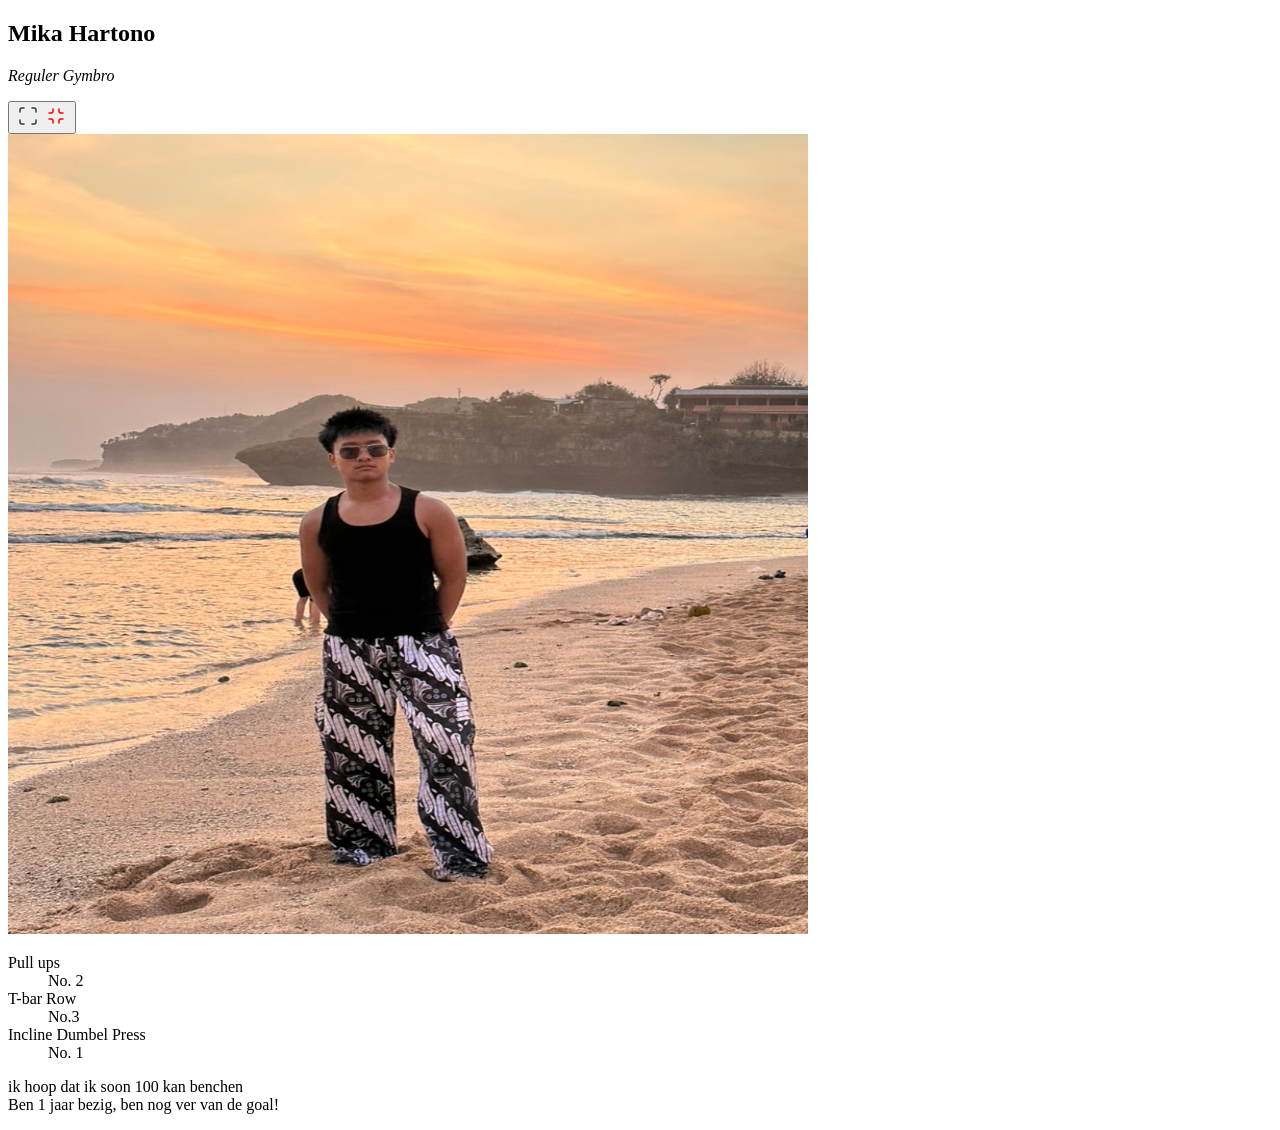
==== index.html @ 19165576 "eerste opdracht Ik heb de naam veranderd. Heb de foto ook veranderd." ====
<!DOCTYPE html>
<html lang="nl">
  <head>
    <meta charset="UTF-8">
    <meta name="viewport" content="width=device-width, initial-scale=1.0">
    <title>FDND Visitekaartje</title>
    <link rel="stylesheet" href="styles/style.css">
  </head>
  <body>
    
    <article>
      
      <header>
        
        <h1>Mika Hartono</h1>
        
        <p class="slogan"><em>Reguler Gymbro</em></p>
        
        <button>
          <svg width="24" height="24" viewBox="0 0 24 24" stroke-width="1.5" stroke="#2c3e50" fill="none" stroke-linecap="round" stroke-linejoin="round">
            <title>Wijzig layout</title>
            <path stroke="none" d="M0 0h24v24H0z" fill="none"></path>
            <path d="M4 8v-2a2 2 0 0 1 2 -2h2"></path>
            <path d="M4 16v2a2 2 0 0 0 2 2h2"></path>
            <path d="M16 4h2a2 2 0 0 1 2 2v2"></path>
            <path d="M16 20h2a2 2 0 0 0 2 -2v-2"></path>
          </svg>
          <svg width="24" height="24" viewBox="0 0 24 24" stroke-width="1.5" stroke="red" fill="none" stroke-linecap="round" stroke-linejoin="round">
            <path stroke="none" d="M0 0h24v24H0z" fill="none"></path>
            <path d="M15 19v-2a2 2 0 0 1 2 -2h2"></path>
            <path d="M15 5v2a2 2 0 0 0 2 2h2"></path>
            <path d="M5 15h2a2 2 0 0 1 2 2v2"></path>
            <path d="M5 9h2a2 2 0 0 0 2 -2v-2"></path>
          </svg>
        </button>
        
      </header>
  
      <img src="assets/mika.jpg" alt="" width="800" height="800">

      <dl>
        <dt>Pull ups</dt>
        <dd>No. 2</dd>
        
        <dt>T-bar Row</dt>
        <dd>No.3</dd>
        
        <dt>Incline Dumbel Press</dt>
        <dd>No. 1</dd>
      </dl>
  
      <p> ik hoop dat ik soon 100 kan benchen <br> Ben 1 jaar bezig, ben nog ver van de goal!</p>
      
    </article>

    <script src="scripts/script.js"></script>
    
  </body>
</html>
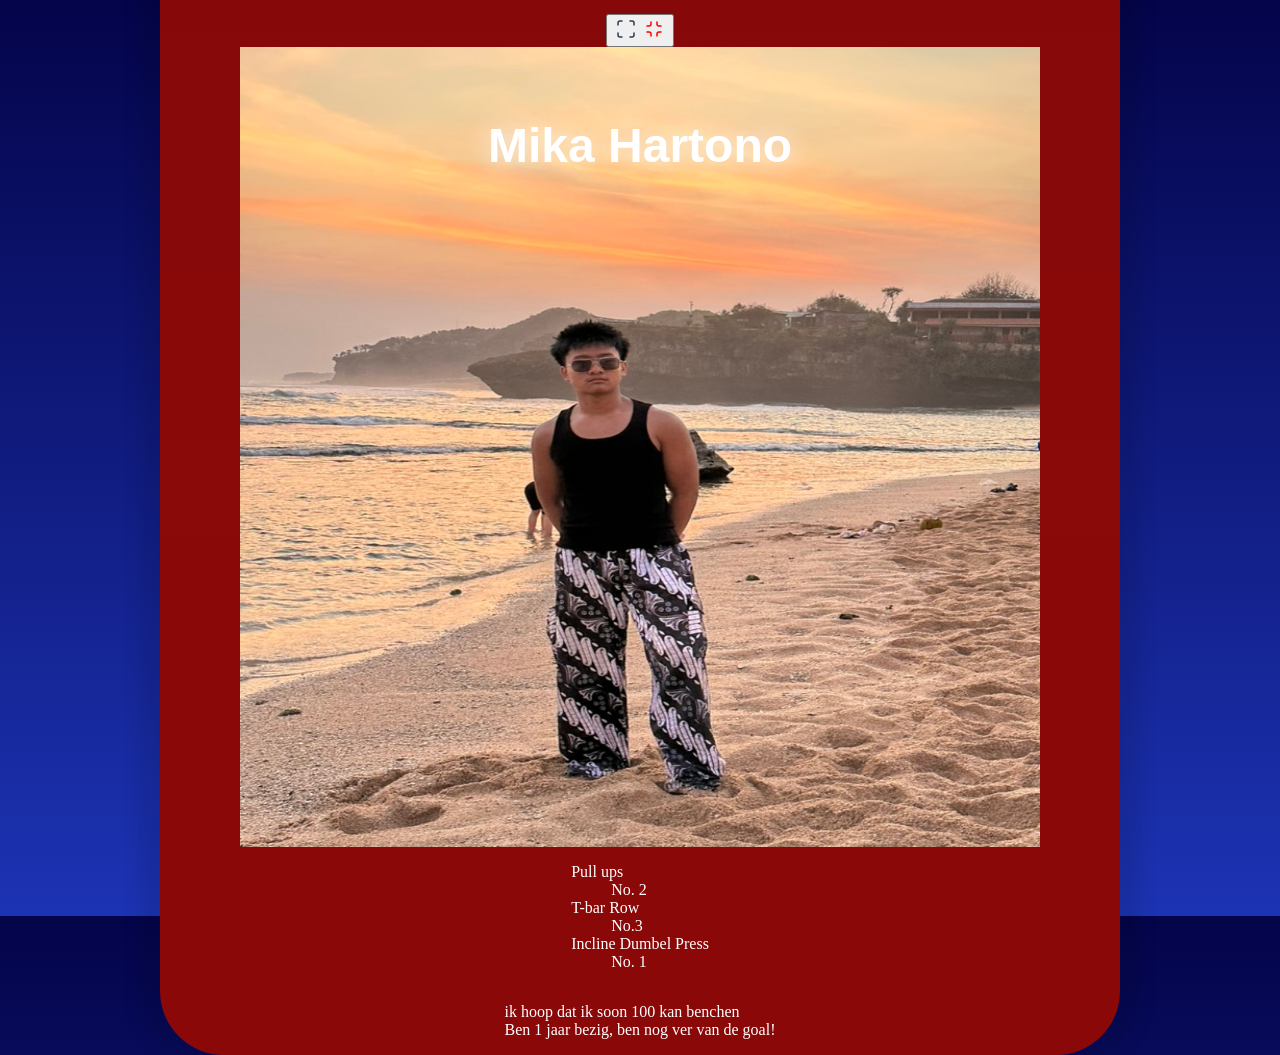
==== commit fec6abe5: "fixed merge conflicts" ====
--- a/index.html
+++ b/index.html
@@ -3,7 +3,7 @@
   <head>
     <meta charset="UTF-8">
     <meta name="viewport" content="width=device-width, initial-scale=1.0">
-    <title>FDND Visitekaartje</title>
+    <title>FDND Maik's visite kaartje</title>
     <link rel="stylesheet" href="styles/style.css">
   </head>
   <body>
--- a/styles/style.css
+++ b/styles/style.css
@@ -0,0 +1,133 @@
+*{
+    box-sizing: border-box;
+}
+html {
+  background: linear-gradient(0deg, rgb(28, 51, 180), rgb(4, 4, 74) )
+}
+body {
+  display: flex;
+  justify-content: center;
+  align-items: center;
+  
+  height: 100vh;
+  
+  font-family: open 'Gill Sans', 'Gill Sans MT', Calibri, 'Trebuchet MS', sans-serif;
+  color: #ffffff; /* de tekst kleur wordt in hex kleuren bepaald. */
+}
+
+article {
+  position: relative;
+  
+  display: flex;
+  flex-direction: column;
+  align-items: center;
+  justify-content: end;
+  
+  width: 500vw;
+  max-width: 60em;
+  min-width: 50em;
+  
+  border-radius: 4rem;
+  background: rgb(32, 53, 131);
+  background: linear-gradient(0deg, rgb(138, 8, 8) 40%, #850909 100%);
+  box-shadow: 0 0 20px 20px rgb(0 0 0 / .1);
+  
+  transition: .25s;
+}
+
+header {
+  display: flex;
+  flex-direction: column;
+  align-items: center;
+  justify-content: end;
+}
+
+h1 {
+  margin: 2rem 0 1rem 0; 
+  color: white;
+  font-family: "Gill sans", sans-serif;
+  font-size: 3em;
+  text-shadow: 0 0 25px whitesmoke;
+  position: relative;
+  top: 225px;
+  left: 0px;
+}
+
+h2 {
+  margin: 2rem 0 1rem 0;
+  color: #ffffff;
+  font-family: "Gill sans", sans-serif;
+  text-shadow: 0 0 25px whitesmoke;
+  position: relative;
+  top: 600px;
+  left: 0px;
+
+}
+
+#foto-pantai {
+    width: 250px;
+    border-radius: 10em;
+    box-shadow: 0px 0px 40px rgb(4, 4, 74);
+    position: relative;
+    top: 250px;
+    right: 0px;
+    border-style: inset solid;
+    color: rgb(11, 11, 91);
+}
+#foto-vision {
+    width: 150px;
+    border-radius: 10em;
+    box-shadow: 0px 0px 50px rgb(4, 4, 74);
+    position: relative;
+    bottom: 250px;
+    right: 350px;
+}
+#foto-backpica {
+    width: 150px;
+    border-radius: 10em;
+    box-shadow: 0px 0px 50px rgb(4, 4, 74);
+    position: relative;
+    bottom: 405px;
+    left: 350px;
+}
+#foto-spiderman {
+    width: 150px;
+    border-radius: 10em;
+    box-shadow: 0px 0px 50px rgb(4, 4, 74);
+    position: relative;
+    bottom: 100px;
+    right: 350px;
+}
+#foto-nasipadang {
+    width: 150px;
+    border-radius: 10em;
+    box-shadow: 0px 0px 50px rgb(4, 4, 74);
+    text-shadow: 0 0 25px whitesmoke;
+    position: relative;
+    bottom: 255px;
+    left: 350px;
+}
+
+p1 {
+    position: relative;
+    bottom: 675px;
+    right: 350px;
+}
+
+p2 {
+    position: relative;
+    bottom: 700px;
+    left: 350px;
+}
+
+p3 {
+    position: relative;
+    bottom: 275px;
+    right: 350px;
+}
+
+p4 {
+    position: relative;
+    bottom: 295px;
+    left: 350px;
+}
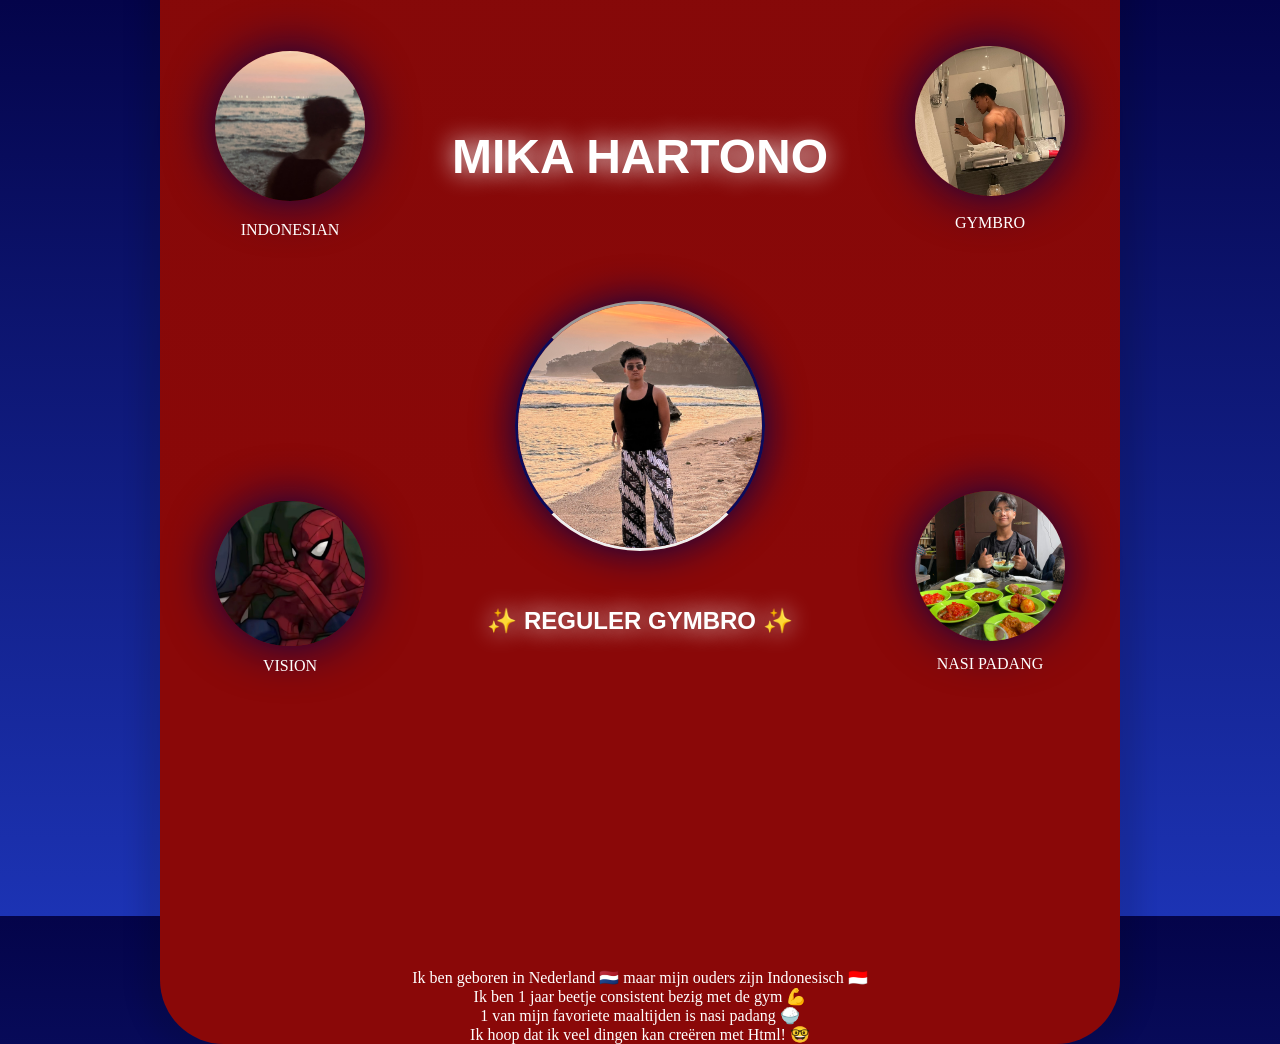
==== commit ef26bc1b: "new html" ====
--- a/index.html
+++ b/index.html
@@ -1,59 +1,46 @@
 <!DOCTYPE html>
 <html lang="nl">
-  <head>
-    <meta charset="UTF-8">
-    <meta name="viewport" content="width=device-width, initial-scale=1.0">
-    <title>FDND Maik's visite kaartje</title>
-    <link rel="stylesheet" href="styles/style.css">
-  </head>
-  <body>
+     <head>
+        <meta charset="UTF-8">
+        <meta name="viewport" content="width=device-width, initial-scale=1.0">
+        <title>FDND Maik's visite kaartje</title>
+        <link rel="stylesheet" href="styles/style.css">
+    </head>
+     
+<body>
+
+    <article>
+
+        <header>
+
+            <h1>MIKA HARTONO</h1>
     
-    <article>
-      
-      <header>
-        
-        <h1>Mika Hartono</h1>
-        
-        <p class="slogan"><em>Reguler Gymbro</em></p>
-        
-        <button>
-          <svg width="24" height="24" viewBox="0 0 24 24" stroke-width="1.5" stroke="#2c3e50" fill="none" stroke-linecap="round" stroke-linejoin="round">
-            <title>Wijzig layout</title>
-            <path stroke="none" d="M0 0h24v24H0z" fill="none"></path>
-            <path d="M4 8v-2a2 2 0 0 1 2 -2h2"></path>
-            <path d="M4 16v2a2 2 0 0 0 2 2h2"></path>
-            <path d="M16 4h2a2 2 0 0 1 2 2v2"></path>
-            <path d="M16 20h2a2 2 0 0 0 2 -2v-2"></path>
-          </svg>
-          <svg width="24" height="24" viewBox="0 0 24 24" stroke-width="1.5" stroke="red" fill="none" stroke-linecap="round" stroke-linejoin="round">
-            <path stroke="none" d="M0 0h24v24H0z" fill="none"></path>
-            <path d="M15 19v-2a2 2 0 0 1 2 -2h2"></path>
-            <path d="M15 5v2a2 2 0 0 0 2 2h2"></path>
-            <path d="M5 15h2a2 2 0 0 1 2 2v2"></path>
-            <path d="M5 9h2a2 2 0 0 0 2 -2v-2"></path>
-          </svg>
-        </button>
-        
-      </header>
-  
-      <img src="assets/mika.jpg" alt="" width="800" height="800">
+            <h2>✨ REGULER GYMBRO ✨</h2>
 
-      <dl>
-        <dt>Pull ups</dt>
-        <dd>No. 2</dd>
-        
-        <dt>T-bar Row</dt>
-        <dd>No.3</dd>
-        
-        <dt>Incline Dumbel Press</dt>
-        <dd>No. 1</dd>
-      </dl>
-  
-      <p> ik hoop dat ik soon 100 kan benchen <br> Ben 1 jaar bezig, ben nog ver van de goal!</p>
-      
+        </header>
+
+        <img id="foto-pantai" src="scripts/pantai.jpg" alt="pantai">
+
+        <img id="foto-vision" src="scripts/vision.jpg" alt="vision">
+
+        <img id="foto-backpica" src="scripts/backpica.jpg" alt="backpica">
+
+        <img id="foto-spiderman" src="scripts/spiderman.jpg" alt="spiderman">
+
+        <img id="foto-nasipadang" src="scripts/nasipadang.jpg" alt="nasipadang">
+    
+        <p1> INDONESIAN </p1>
+        <p2> GYMBRO </p2>
+        <P3> VISION </P3>
+        <P4> NASI PADANG </P4>
+
+        <ul1>Ik ben geboren in Nederland 🇳🇱 maar mijn ouders zijn Indonesisch 🇮🇩</ul1>
+        <ul2>Ik ben 1 jaar beetje consistent bezig met de gym 💪</ul2>
+        <ul3>1 van mijn favoriete maaltijden is nasi padang 🍚</ul3>
+        <ul4>Ik hoop dat ik veel dingen kan creëren met Html! 🤓</ul4>
+
     </article>
 
-    <script src="scripts/script.js"></script>
-    
-  </body>
-</html>
+</body>
+
+</html>
